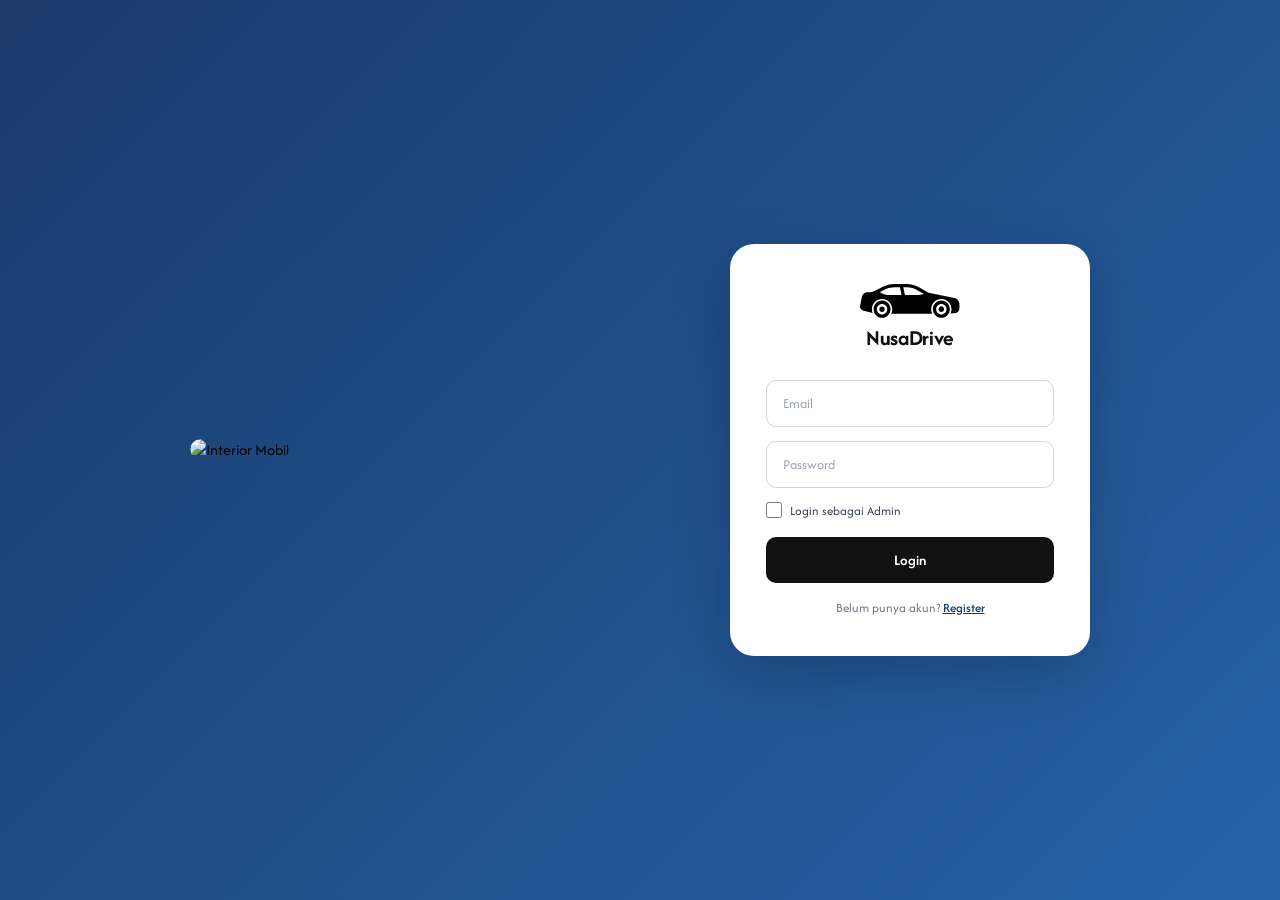
==== frontend/index.html @ f073c237 "updade commit: login regsiter adminDashboard" ====
<!DOCTYPE html>
<html lang="id">

<head>
    <meta charset="UTF-8" />
    <meta name="viewport" content="width=device-width, initial-scale=1.0"/>
    <title>NusaDrive - Login</title>
    <link href="https://fonts.googleapis.com/css2?family=Afacad:wght@400;500;600;700&display=swap" rel="stylesheet">

    <style>
        * { margin: 0; padding: 0; box-sizing: border-box; }

        body {
            min-height: 100vh;
            background: linear-gradient(135deg, #1A3A6B 0%, #2563A8 100%);
            display: flex;
            align-items: center;
            justify-content: center;
            font-family: 'Afacad', system-ui, sans-serif;
            padding: 24px;
        }

        .container {
            display: flex;
            gap: 40px;
            align-items: center;
            max-width: 900px;
            width: 100%;
        }

        .left {
            flex: 1;
            border-radius: 20px;
            overflow: hidden;
            max-height: 480px;
        }

        .left img {
            width: 100%;
            height: 100%;
            object-fit: cover;
            border-radius: 20px;
        }

        .card {
            background: #fff;
            border-radius: 24px;
            padding: 40px 36px;
            width: 360px;
            flex-shrink: 0;
            box-shadow: 0 20px 60px rgba(0,0,0,0.2);
        }

        .logo {
            text-align: center;
            margin-bottom: 28px;
        }

        .logo svg {
            width: 60px;
            height: auto;
            margin-bottom: 8px;
        }

        .logo h1 {
            font-size: 22px;
            font-weight: 700;
            color: #111;
            letter-spacing: -0.3px;
        }

        .form-group {
            margin-bottom: 14px;
        }

        .form-group input {
            width: 100%;
            padding: 13px 16px;
            border: 1.5px solid #D1D5DB;
            border-radius: 10px;
            font-size: 14px;
            color: #111;
            outline: none;
            transition: border-color 0.2s;
            font-family: inherit;
        }

        .form-group input::placeholder {
            color: #9CA3AF;
        }

        .form-group input:focus {
            border-color: #1A3A6B;
        }

        .checkbox-group {
            display: flex;
            align-items: center;
            gap: 8px;
            margin-bottom: 18px;
        }

        .checkbox-group input[type="checkbox"] {
            width: 16px;
            height: 16px;
            accent-color: #1A3A6B;
            cursor: pointer;
        }

        .checkbox-group label {
            font-size: 13px;
            color: #374151;
            cursor: pointer;
        }

        .btn-login {
            width: 100%;
            padding: 13px;
            background: #111;
            color: #fff;
            border: none;
            border-radius: 10px;
            font-size: 15px;
            font-weight: 600;
            cursor: pointer;
            transition: background 0.2s;
            font-family: inherit;
        }

        .btn-login:hover {
            background: #1A3A6B;
        }

        .register-link {
            text-align: center;
            margin-top: 16px;
            font-size: 13px;
            color: #6B7280;
        }

        .register-link a {
            color: #1A3A6B;
            font-weight: 500;
            text-decoration: underline;
            cursor: pointer;
        }

        .error-msg {
            background: #FEE2E2;
            color: #991B1B;
            border-radius: 8px;
            padding: 10px 14px;
            font-size: 13px;
            margin-bottom: 14px;
            display: none;
        }
    </style>
</head>

<body>

    <div class="container">

        <div class="left">
            <img src="assets/rental-banner.jpg" alt="Interior Mobil" />
        </div>

        <div class="card">
            <div class="logo">
                <img src="assets/logo.svg" alt="NusaDrive Logo" width="100" />
                <h1>NusaDrive</h1>
            </div>

            <div class="error-msg" id="errorMsg">Email atau Password salah.</div>

            <div class="form-group">
                <input type="email" id="email" placeholder="Email" />
            </div>

            <div class="form-group">
                <input type="password" id="password" placeholder="Password" />
            </div>

            <div class="checkbox-group">
                <input type="checkbox" id="isAdmin" />
                <label for="isAdmin">Login sebagai Admin</label>
            </div>

            <button class="btn-login" onclick="handleLogin()">Login</button>

            <div class="register-link">
                Belum punya akun? <a href="register.html">Register</a>
            </div>
        </div>

    </div>

    <script>
        async function handleLogin() {
        const email = document.getElementById('email').value.trim();
        const password = document.getElementById('password').value.trim();
        const isAdmin = document.getElementById('isAdmin').checked;
        const errorMsg = document.getElementById('errorMsg');

        errorMsg.style.display = 'none';

        if (!email || !password) {
                errorMsg.textContent = 'Email dan Password wajib diisi.';
                errorMsg.style.display = 'block';
                return;
        }

        try {
            const res = await fetch('http://localhost:3000/api/auth/login', {
                method: 'POST',
                headers: { 'Content-Type': 'application/json' },
                body: JSON.stringify({ email, password, isAdmin })
            });

            const data = await res.json();

            if (!res.ok) {
                errorMsg.textContent = data.message || 'Login gagal.';
                errorMsg.style.display = 'block';
                return;
            }

            localStorage.setItem('token', data.token);
            localStorage.setItem('user', JSON.stringify(data.user));

            if (data.user.role === 'admin') {
                window.location.href = 'admin/dashboard.html';
                } else {
                window.location.href = 'customer/dashboard.html';
            }

        } catch (err) {
            errorMsg.textContent = 'Tidak dapat terhubung ke server.';
            errorMsg.style.display = 'block';
        }
    }
        document.addEventListener('keydown', (e) => {
            if (e.key === 'Enter') handleLogin();
            });
    </script>

</body>
</html>
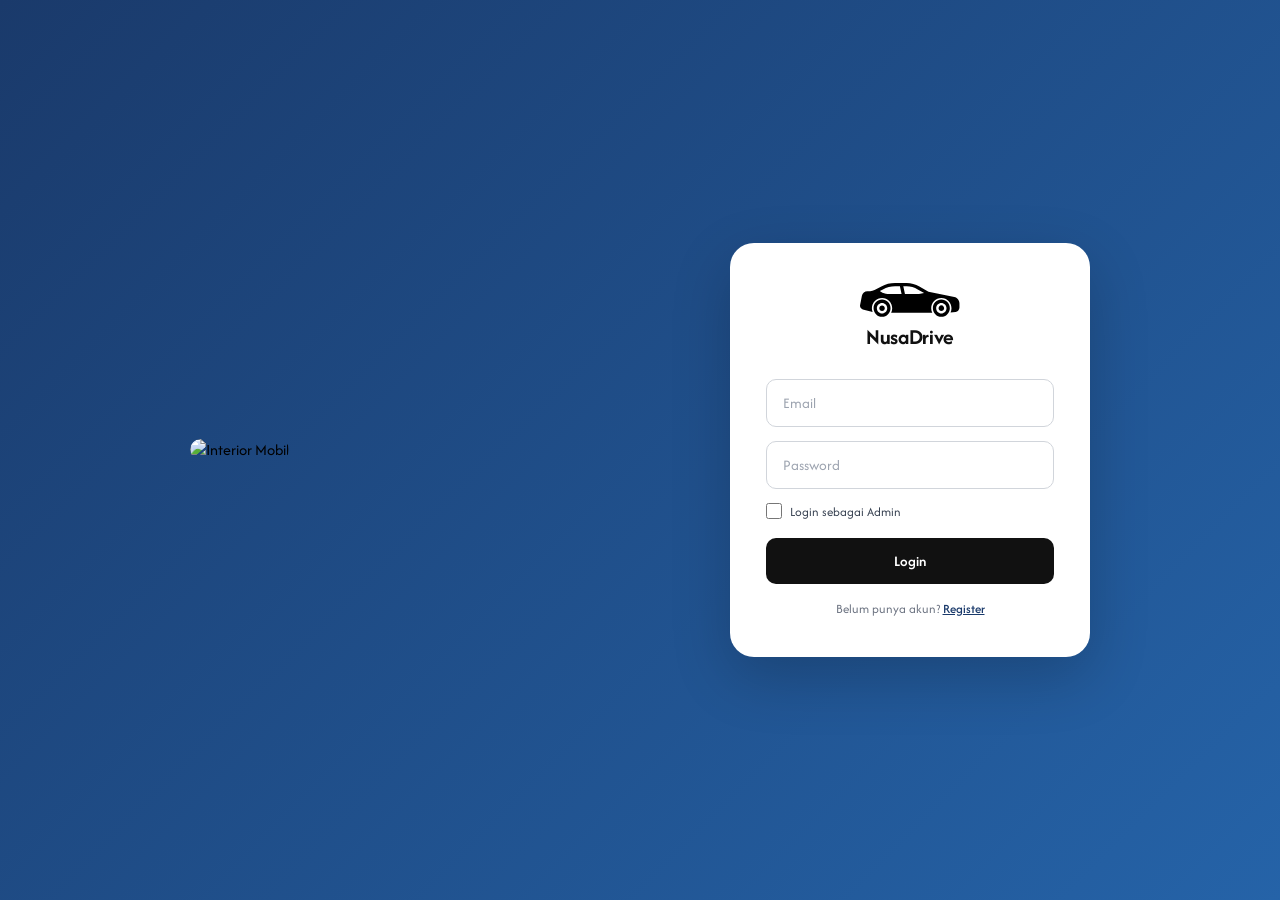
==== commit b6c47095: "update: car management" ====
--- a/frontend/index.html
+++ b/frontend/index.html
@@ -1,248 +1,50 @@
 <!DOCTYPE html>
 <html lang="id">
+    <head>
+        <meta charset="UTF-8" />
+        <meta name="viewport" content="width=device-width, initial-scale=1.0"/>
+        <title>NusaDrive - Login</title>
+        <link href="https://fonts.googleapis.com/css2?family=Afacad:wght@400;500;600;700&display=swap" rel="stylesheet">
+        <link rel="stylesheet" href="css/style.css">
+    </head>
 
-<head>
-    <meta charset="UTF-8" />
-    <meta name="viewport" content="width=device-width, initial-scale=1.0"/>
-    <title>NusaDrive - Login</title>
-    <link href="https://fonts.googleapis.com/css2?family=Afacad:wght@400;500;600;700&display=swap" rel="stylesheet">
+    <body class="auth-page">
 
-    <style>
-        * { margin: 0; padding: 0; box-sizing: border-box; }
+        <div class="container">
 
-        body {
-            min-height: 100vh;
-            background: linear-gradient(135deg, #1A3A6B 0%, #2563A8 100%);
-            display: flex;
-            align-items: center;
-            justify-content: center;
-            font-family: 'Afacad', system-ui, sans-serif;
-            padding: 24px;
-        }
-
-        .container {
-            display: flex;
-            gap: 40px;
-            align-items: center;
-            max-width: 900px;
-            width: 100%;
-        }
-
-        .left {
-            flex: 1;
-            border-radius: 20px;
-            overflow: hidden;
-            max-height: 480px;
-        }
-
-        .left img {
-            width: 100%;
-            height: 100%;
-            object-fit: cover;
-            border-radius: 20px;
-        }
-
-        .card {
-            background: #fff;
-            border-radius: 24px;
-            padding: 40px 36px;
-            width: 360px;
-            flex-shrink: 0;
-            box-shadow: 0 20px 60px rgba(0,0,0,0.2);
-        }
-
-        .logo {
-            text-align: center;
-            margin-bottom: 28px;
-        }
-
-        .logo svg {
-            width: 60px;
-            height: auto;
-            margin-bottom: 8px;
-        }
-
-        .logo h1 {
-            font-size: 22px;
-            font-weight: 700;
-            color: #111;
-            letter-spacing: -0.3px;
-        }
-
-        .form-group {
-            margin-bottom: 14px;
-        }
-
-        .form-group input {
-            width: 100%;
-            padding: 13px 16px;
-            border: 1.5px solid #D1D5DB;
-            border-radius: 10px;
-            font-size: 14px;
-            color: #111;
-            outline: none;
-            transition: border-color 0.2s;
-            font-family: inherit;
-        }
-
-        .form-group input::placeholder {
-            color: #9CA3AF;
-        }
-
-        .form-group input:focus {
-            border-color: #1A3A6B;
-        }
-
-        .checkbox-group {
-            display: flex;
-            align-items: center;
-            gap: 8px;
-            margin-bottom: 18px;
-        }
-
-        .checkbox-group input[type="checkbox"] {
-            width: 16px;
-            height: 16px;
-            accent-color: #1A3A6B;
-            cursor: pointer;
-        }
-
-        .checkbox-group label {
-            font-size: 13px;
-            color: #374151;
-            cursor: pointer;
-        }
-
-        .btn-login {
-            width: 100%;
-            padding: 13px;
-            background: #111;
-            color: #fff;
-            border: none;
-            border-radius: 10px;
-            font-size: 15px;
-            font-weight: 600;
-            cursor: pointer;
-            transition: background 0.2s;
-            font-family: inherit;
-        }
-
-        .btn-login:hover {
-            background: #1A3A6B;
-        }
-
-        .register-link {
-            text-align: center;
-            margin-top: 16px;
-            font-size: 13px;
-            color: #6B7280;
-        }
-
-        .register-link a {
-            color: #1A3A6B;
-            font-weight: 500;
-            text-decoration: underline;
-            cursor: pointer;
-        }
-
-        .error-msg {
-            background: #FEE2E2;
-            color: #991B1B;
-            border-radius: 8px;
-            padding: 10px 14px;
-            font-size: 13px;
-            margin-bottom: 14px;
-            display: none;
-        }
-    </style>
-</head>
-
-<body>
-
-    <div class="container">
-
-        <div class="left">
-            <img src="assets/rental-banner.jpg" alt="Interior Mobil" />
-        </div>
-
-        <div class="card">
-            <div class="logo">
-                <img src="assets/logo.svg" alt="NusaDrive Logo" width="100" />
-                <h1>NusaDrive</h1>
+            <div class="left">
+                <img src="assets/rental-banner.jpg" alt="Interior Mobil" />
             </div>
 
-            <div class="error-msg" id="errorMsg">Email atau Password salah.</div>
+            <div class="card">
+                <div class="logo">
+                    <img src="assets/logo.svg" alt="NusaDrive Logo" width="100" />
+                    <h1>NusaDrive</h1>
+                </div>
 
-            <div class="form-group">
-                <input type="email" id="email" placeholder="Email" />
+                <div class="error-msg" id="errorMsg"></div>
+
+                <div class="form-group">
+                    <input type="email" id="email" placeholder="Email" autocomplete="email" />
+                </div>
+
+                <div class="form-group">
+                    <input type="password" id="password" placeholder="Password" autocomplete="current-password" />
+                </div>
+
+                <div class="checkbox-group">
+                    <input type="checkbox" id="isAdmin" />
+                    <label for="isAdmin">Login sebagai Admin</label>
+                </div>
+
+                <button class="btn-primary" onclick="handleLogin()">Login</button>
+
+                <div class="auth-link">
+                    Belum punya akun? <a href="register.html">Register</a>
+                </div>
             </div>
 
-            <div class="form-group">
-                <input type="password" id="password" placeholder="Password" />
-            </div>
-
-            <div class="checkbox-group">
-                <input type="checkbox" id="isAdmin" />
-                <label for="isAdmin">Login sebagai Admin</label>
-            </div>
-
-            <button class="btn-login" onclick="handleLogin()">Login</button>
-
-            <div class="register-link">
-                Belum punya akun? <a href="register.html">Register</a>
-            </div>
         </div>
-
-    </div>
-
-    <script>
-        async function handleLogin() {
-        const email = document.getElementById('email').value.trim();
-        const password = document.getElementById('password').value.trim();
-        const isAdmin = document.getElementById('isAdmin').checked;
-        const errorMsg = document.getElementById('errorMsg');
-
-        errorMsg.style.display = 'none';
-
-        if (!email || !password) {
-                errorMsg.textContent = 'Email dan Password wajib diisi.';
-                errorMsg.style.display = 'block';
-                return;
-        }
-
-        try {
-            const res = await fetch('http://localhost:3000/api/auth/login', {
-                method: 'POST',
-                headers: { 'Content-Type': 'application/json' },
-                body: JSON.stringify({ email, password, isAdmin })
-            });
-
-            const data = await res.json();
-
-            if (!res.ok) {
-                errorMsg.textContent = data.message || 'Login gagal.';
-                errorMsg.style.display = 'block';
-                return;
-            }
-
-            localStorage.setItem('token', data.token);
-            localStorage.setItem('user', JSON.stringify(data.user));
-
-            if (data.user.role === 'admin') {
-                window.location.href = 'admin/dashboard.html';
-                } else {
-                window.location.href = 'customer/dashboard.html';
-            }
-
-        } catch (err) {
-            errorMsg.textContent = 'Tidak dapat terhubung ke server.';
-            errorMsg.style.display = 'block';
-        }
-    }
-        document.addEventListener('keydown', (e) => {
-            if (e.key === 'Enter') handleLogin();
-            });
-    </script>
-
-</body>
+        <script src="js/auth.js"></script>
+    </body>
 </html>
--- a/frontend/css/style.css
+++ b/frontend/css/style.css
@@ -0,0 +1,352 @@
+* { margin: 0; padding: 0; box-sizing: border-box; }
+
+body {
+    font-family: 'Afacad', system-ui, sans-serif;
+}
+
+body.auth-page {
+    min-height: 100vh;
+    background: linear-gradient(135deg, #1A3A6B 0%, #2563A8 100%);
+    display: flex;
+    align-items: center;
+    justify-content: center;
+    padding: 24px;
+}
+
+.container {
+    display: flex;
+    gap: 40px;
+    align-items: center;
+    max-width: 900px;
+    width: 100%;
+}
+
+.left {
+    flex: 1;
+    border-radius: 20px;
+    overflow: hidden;
+    max-height: 520px;
+}
+
+.left img {
+    width: 100%;
+    height: 100%;
+    object-fit: cover;
+    border-radius: 20px;
+}
+
+.card {
+    background: #fff;
+    border-radius: 24px;
+    padding: 40px 36px;
+    width: 360px;
+    flex-shrink: 0;
+    box-shadow: 0 20px 60px rgba(0,0,0,0.2);
+}
+
+.logo {
+    text-align: center;
+    margin-bottom: 28px;
+}
+
+.logo h1 {
+    font-size: 22px;
+    font-weight: 700;
+    color: #111;
+    letter-spacing: -0.3px;
+}
+
+.form-group {
+    margin-bottom: 14px;
+}
+
+.form-group input {
+    width: 100%;
+    padding: 13px 16px;
+    border: 1.5px solid #D1D5DB;
+    border-radius: 10px;
+    font-size: 15px;
+    color: #111;
+    outline: none;
+    transition: border-color 0.2s;
+    font-family: 'Afacad', system-ui, sans-serif;
+}
+
+.form-group input::placeholder {
+    color: #9CA3AF;
+}
+
+.form-group input:focus {
+    border-color: #1A3A6B;
+}
+
+.checkbox-group {
+    display: flex;
+    align-items: center;
+    gap: 8px;
+    margin-bottom: 18px;
+}
+
+.checkbox-group input[type="checkbox"] {
+    width: 16px;
+    height: 16px;
+    accent-color: #1A3A6B;
+    cursor: pointer;
+}
+
+.checkbox-group label {
+    font-size: 13px;
+    color: #374151;
+    cursor: pointer;
+}
+
+.btn-primary {
+    width: 100%;
+    padding: 13px;
+    background: #111;
+    color: #fff;
+    border: none;
+    border-radius: 10px;
+    font-size: 15px;
+    font-weight: 600;
+    cursor: pointer;
+    transition: background 0.2s;
+    font-family: 'Afacad', system-ui, sans-serif;
+}
+
+.btn-primary:hover {
+    background: #1A3A6B;
+}
+
+.btn-action {
+    height: 32px;
+    padding: 0 14px;
+    border-radius: 8px;
+    border: none;
+    font-size: 13px;
+    font-family: 'Afacad', system-ui, sans-serif;
+    cursor: pointer;
+    transition: opacity 0.2s;
+}
+
+.btn-action:hover { opacity: 0.8; }
+
+.btn-edit {
+    background: #E6F1FB;
+    color: #1A3A6B;
+}
+
+.btn-delete {
+    background: #FEE2E2;
+    color: #991B1B;
+}
+
+.btn-add {
+    background: #1A3A6B;
+    color: #fff;
+    height: 36px;
+    padding: 0 16px;
+    border-radius: 8px;
+    border: none;
+    font-size: 14px;
+    font-family: 'Afacad', system-ui, sans-serif;
+    cursor: pointer;
+    transition: opacity 0.2s;
+}
+
+.btn-add:hover { opacity: 0.85; }
+
+.error-msg {
+    background: #FEE2E2;
+    color: #991B1B;
+    border-radius: 8px;
+    padding: 10px 14px;
+    font-size: 13px;
+    margin-bottom: 14px;
+    display: none;
+}
+
+.success-msg {
+    background: #D1FAE5;
+    color: #065F46;
+    border-radius: 8px;
+    padding: 10px 14px;
+    font-size: 13px;
+    margin-bottom: 14px;
+    display: none;
+}
+
+.auth-link {
+    text-align: center;
+    margin-top: 16px;
+    font-size: 13px;
+    color: #6B7280;
+}
+
+.auth-link a {
+    color: #1A3A6B;
+    font-weight: 500;
+    text-decoration: underline;
+    cursor: pointer;
+}
+
+body.admin-page,
+body.customer-page {
+    background: #FFFFFF;
+    min-height: 100vh;
+}
+
+nav {
+    background: #1A3A6B;
+    padding: 0 40px;
+    display: flex;
+    align-items: center;
+    justify-content: space-between;
+    height: 64px;
+    position: sticky;
+    top: 0;
+    z-index: 100;
+}
+
+.nav-logo img {
+    height: 36px;
+}
+
+.nav-right {
+    display: flex;
+    align-items: center;
+    gap: 36px;
+}
+
+.nav-links {
+    display: flex;
+    gap: 36px;
+    list-style: none;
+}
+
+.nav-links a {
+    color: rgba(255,255,255,0.75);
+    text-decoration: none;
+    font-size: 16px;
+    font-weight: 500;
+    padding-bottom: 4px;
+    transition: color 0.2s;
+}
+
+.nav-links a:hover { color: #fff; }
+
+.nav-links a.active {
+    color: #fff;
+    border-bottom: 2px solid #fff;
+}
+
+.nav-logout {
+    background: none;
+    border: none;
+    cursor: pointer;
+    color: rgba(255,255,255,0.75);
+    display: flex;
+    align-items: center;
+    transition: color 0.2s;
+}
+
+.nav-logout:hover { color: #fff; }
+
+.content {
+    max-width: 1100px;
+    margin: 0 auto;
+    padding: 36px 24px;
+}
+
+.section-title {
+    font-size: 20px;
+    font-weight: 700;
+    color: #111;
+    margin-bottom: 16px;
+}
+
+.top-bar {
+    display: flex;
+    align-items: center;
+    justify-content: space-between;
+    margin-bottom: 16px;
+}
+
+.stat-grid {
+    display: grid;
+    grid-template-columns: repeat(4, 1fr);
+    gap: 20px;
+    margin-bottom: 36px;
+}
+
+.stat-card {
+    background: #E6F1FB;
+    border-radius: 16px;
+    padding: 24px 28px;
+    text-align: center;
+}
+
+.stat-card h2 {
+    font-size: 16px;
+    font-weight: 600;
+    color: #1A3A6B;
+    margin-bottom: 12px;
+}
+
+.stat-card p {
+    font-size: 48px;
+    font-weight: 700;
+    color: #111;
+    line-height: 1;
+}
+
+.table-wrap {
+    background: #fff;
+    border-radius: 16px;
+    overflow: hidden;
+    border: 1px solid #E5E7EB;
+}
+
+table {
+    width: 100%;
+    border-collapse: collapse;
+    text-align: center;
+}
+
+thead tr { background: #1A3A6B; }
+
+thead th {
+    padding: 14px 20px;
+    font-size: 15px;
+    font-weight: 600;
+    color: #fff;
+    text-align: center;
+}
+
+tbody tr {
+    border-bottom: 1px solid #F0F0F0;
+    transition: background 0.15s;
+}
+
+tbody tr:last-child { border-bottom: none; }
+tbody tr:hover { background: #F9FAFB; }
+
+tbody td {
+    padding: 14px 20px;
+    font-size: 15px;
+    color: #374151;
+    text-align: center;
+}
+
+.badge {
+    display: inline-block;
+    padding: 3px 12px;
+    border-radius: 99px;
+    font-size: 13px;
+    font-weight: 500;
+}
+
+.badge-aktif { background: #D1FAE5; color: #065F46; }
+.badge-selesai { background: #E6F1FB; color: #1A3A6B; }
+.badge-tersedia { background: #D1FAE5; color: #065F46; }
+.badge-disewa { background: #FEF3C7; color: #92400E; }
